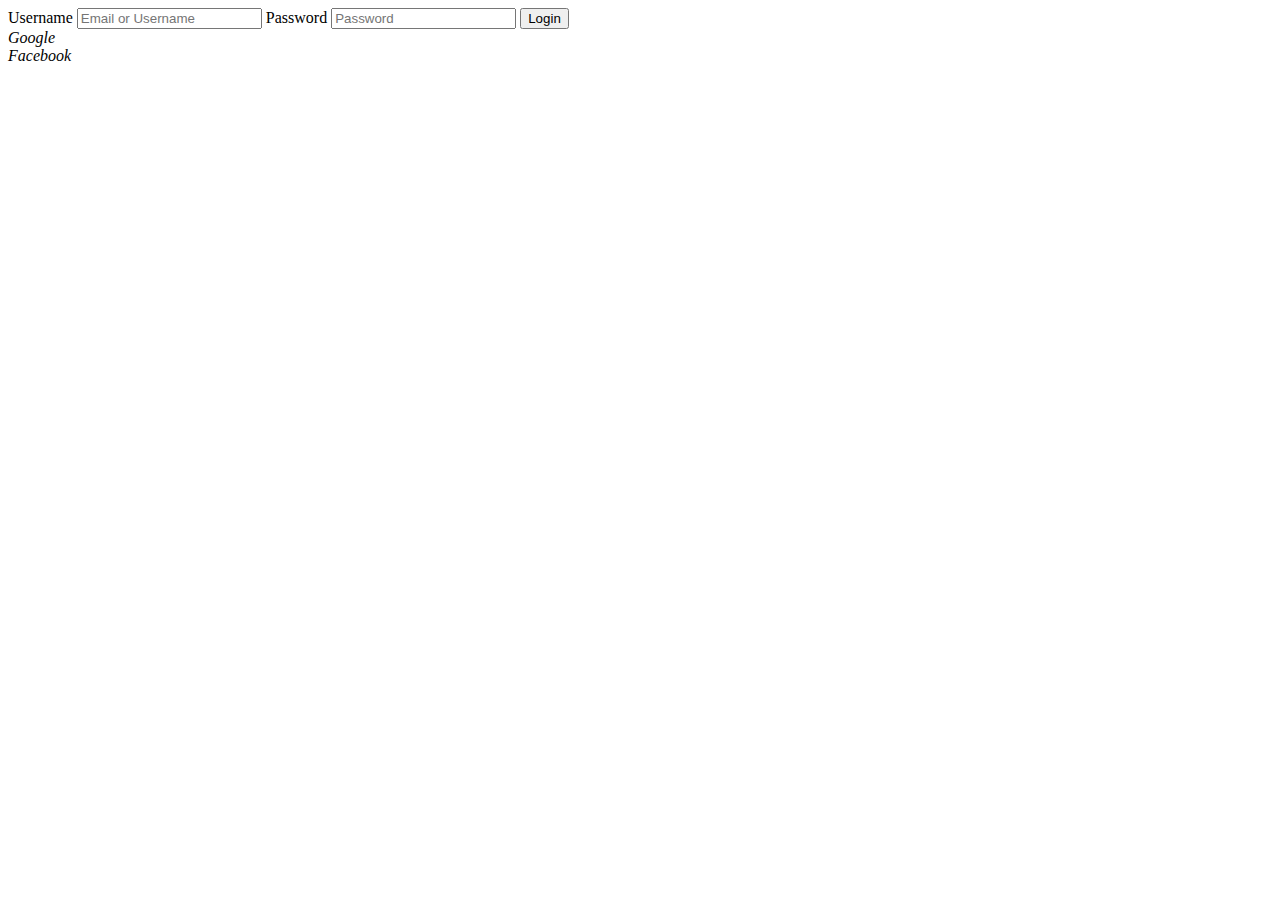
==== index.html @ e8e2cca7 "first commit" ====
<!DOCTYPE html>
<html lang="en">
<head>
    <meta charset="UTF-8">
    <meta http-equiv="X-UA-Compatible" content="IE=edge">
    <meta name="viewport" content="width=device-width, initial-scale=1.0">
    <title>Login Page</title>
</head>
<body>
    <div class="container">
        <form class="login">
            <title>Login Here</title>
            <label for="username">Username</label>
            <input type="text" id="username" placeholder="Email or Username">
            <label for="password">Password</label>
            <input type="text" id="password" placeholder="Password">
            <button class="login">Login</button>
            <div class="social">
                <div class="google"><i class="fab fa-google">Google</i></div>
                <div class="Facebook"><i class="fab fa-facebook">Facebook</i></div>
            </div>
        </form>
    </div>
</body>
</html>
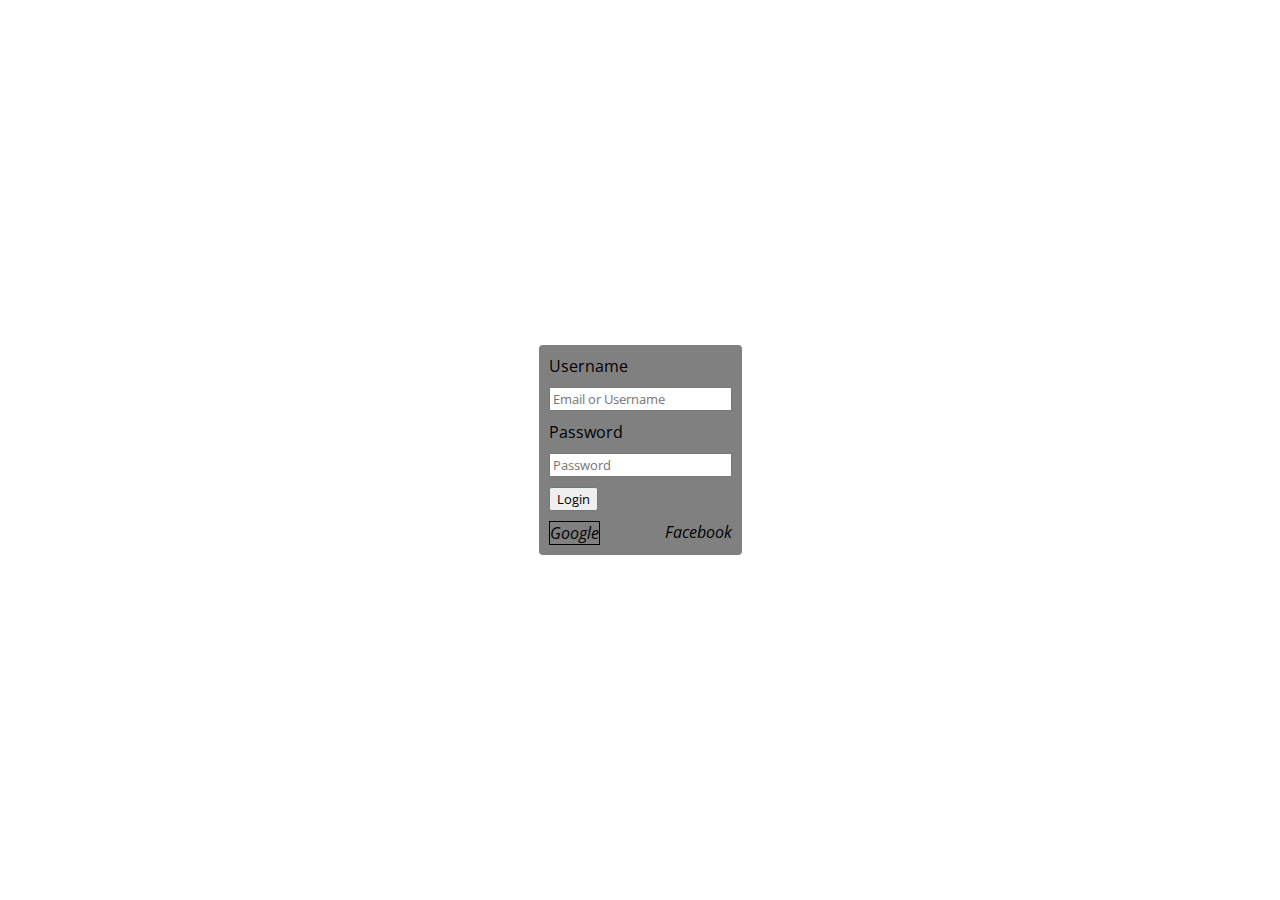
==== commit 56aad919: "initial changes" ====
--- a/index.html
+++ b/index.html
@@ -4,11 +4,15 @@
     <meta charset="UTF-8">
     <meta http-equiv="X-UA-Compatible" content="IE=edge">
     <meta name="viewport" content="width=device-width, initial-scale=1.0">
+    <link rel="stylesheet" href="styles.css">
+    <link rel="preconnect" href="https://fonts.googleapis.com">
+<link rel="preconnect" href="https://fonts.gstatic.com" crossorigin>
+<link href="https://fonts.googleapis.com/css2?family=Open+Sans:wght@300;400;500;600;700&display=swap" rel="stylesheet">
     <title>Login Page</title>
 </head>
 <body>
     <div class="container">
-        <form class="login">
+        <form class="login-form">
             <title>Login Here</title>
             <label for="username">Username</label>
             <input type="text" id="username" placeholder="Email or Username">
--- a/styles.css
+++ b/styles.css
@@ -0,0 +1,40 @@
+*{
+    margin: 0;
+    font-family: 'Open Sans', sans-serif;
+    font-weight: 400;
+}
+.login-form{
+    background-color: grey;
+    border: solid white 2px;
+    border-radius: 6px;
+    -webkit-border-radius: 6px;
+    -moz-border-radius: 6px;
+    -ms-border-radius: 6px;
+    -o-border-radius: 6px;
+}
+.container{
+    display: flex;
+    justify-content: center;
+    height: 100vh;
+    align-items: center;
+}
+label{
+    display: block;
+    margin: 10px;
+}
+input{
+    display: block;
+    margin: 10px;
+}
+button{
+    display: block;
+    margin: 10px;
+}
+.social{
+    display: flex;
+    justify-content: space-between;
+    margin: 10px;
+}
+.google{
+    border: solid black 1px;
+}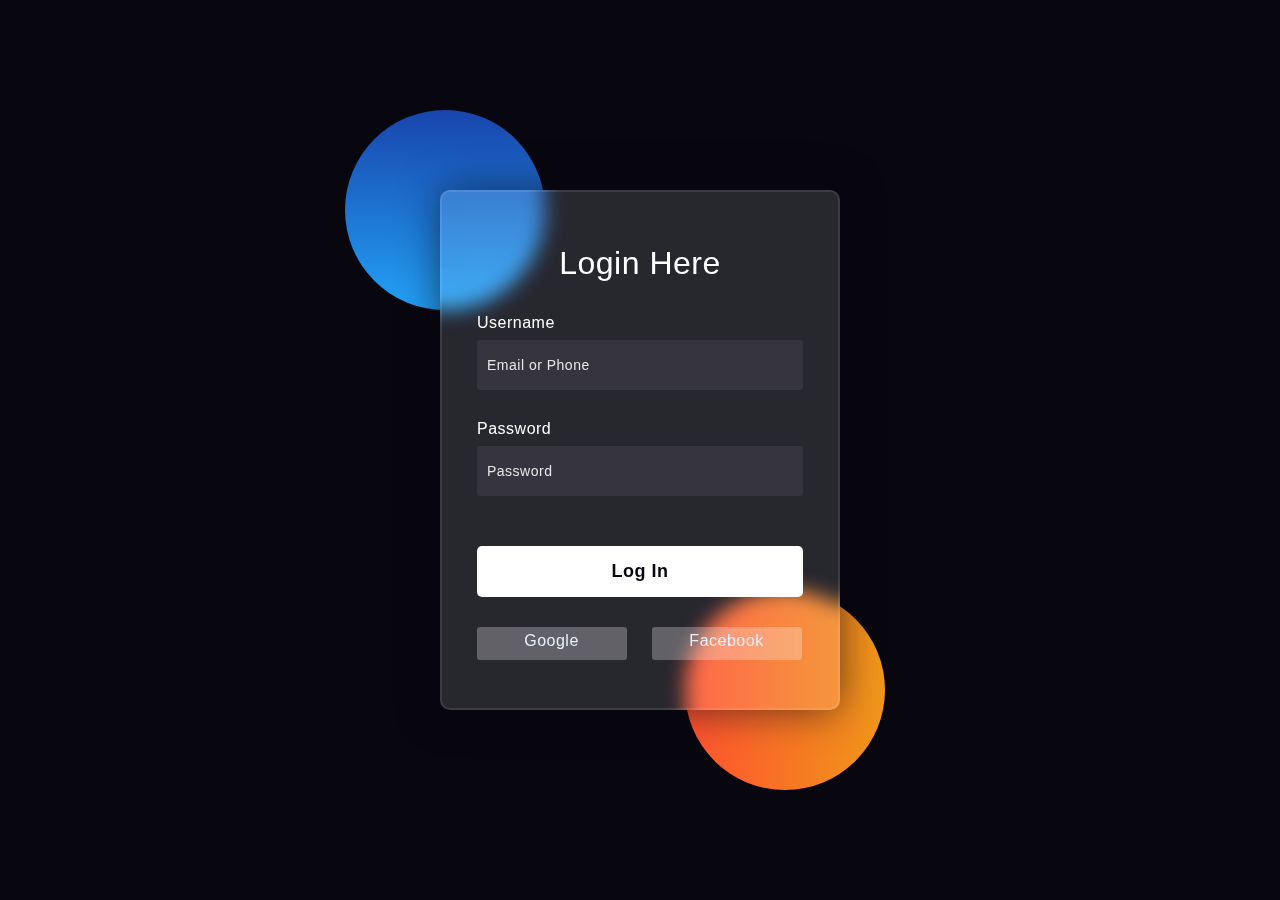
==== commit ab31f5ae: "initial commit" ====
--- a/index.html
+++ b/index.html
@@ -6,24 +6,29 @@
     <meta name="viewport" content="width=device-width, initial-scale=1.0">
     <link rel="stylesheet" href="styles.css">
     <link rel="preconnect" href="https://fonts.googleapis.com">
-<link rel="preconnect" href="https://fonts.gstatic.com" crossorigin>
-<link href="https://fonts.googleapis.com/css2?family=Open+Sans:wght@300;400;500;600;700&display=swap" rel="stylesheet">
+    <link rel="preconnect" href="https://fonts.gstatic.com" crossorigin>
+    <link href="https://fonts.googleapis.com/css2?family=Open+Sans:wght@300;400;500;600;700&display=swap" rel="stylesheet">
     <title>Login Page</title>
 </head>
 <body>
-    <div class="container">
-        <form class="login-form">
-            <title>Login Here</title>
-            <label for="username">Username</label>
-            <input type="text" id="username" placeholder="Email or Username">
-            <label for="password">Password</label>
-            <input type="text" id="password" placeholder="Password">
-            <button class="login">Login</button>
-            <div class="social">
-                <div class="google"><i class="fab fa-google">Google</i></div>
-                <div class="Facebook"><i class="fab fa-facebook">Facebook</i></div>
-            </div>
-        </form>
+<div class="background">
+    <div class="shape"></div>
+    <div class="shape"></div>
+</div>
+<form>
+    <h3>Login Here</h3>
+
+    <label for="username">Username</label>
+    <input type="text" placeholder="Email or Phone" id="username">
+
+    <label for="password">Password</label>
+    <input type="password" placeholder="Password" id="password">
+
+    <button>Log In</button>
+    <div class="social">
+      <div class="go"><i class="fab fa-google"></i>  Google</div>
+      <div class="fb"><i class="fab fa-facebook"></i>  Facebook</div>
     </div>
+</form>
 </body>
 </html>--- a/styles.css
+++ b/styles.css
@@ -1,40 +1,122 @@
-*{
+*,
+*:before,
+*:after{
+    padding: 0;
     margin: 0;
-    font-family: 'Open Sans', sans-serif;
-    font-weight: 400;
+    box-sizing: border-box;
 }
-.login-form{
-    background-color: grey;
-    border: solid white 2px;
-    border-radius: 6px;
-    -webkit-border-radius: 6px;
-    -moz-border-radius: 6px;
-    -ms-border-radius: 6px;
-    -o-border-radius: 6px;
+body{
+    background-color: #080710;
 }
-.container{
-    display: flex;
-    justify-content: center;
-    height: 100vh;
-    align-items: center;
+.background{
+    width: 430px;
+    height: 520px;
+    position: absolute;
+    transform: translate(-50%,-50%);
+    left: 50%;
+    top: 50%;
 }
+.background .shape{
+    height: 200px;
+    width: 200px;
+    position: absolute;
+    border-radius: 50%;
+}
+.shape:first-child{
+    background: linear-gradient(
+        #1845ad,
+        #23a2f6
+    );
+    left: -80px;
+    top: -80px;
+}
+.shape:last-child{
+    background: linear-gradient(
+        to right,
+        #ff512f,
+        #f09819
+    );
+    right: -30px;
+    bottom: -80px;
+}
+form{
+    height: 520px;
+    width: 400px;
+    background-color: rgba(255,255,255,0.13);
+    position: absolute;
+    transform: translate(-50%,-50%);
+    top: 50%;
+    left: 50%;
+    border-radius: 10px;
+    backdrop-filter: blur(10px);
+    border: 2px solid rgba(255,255,255,0.1);
+    box-shadow: 0 0 40px rgba(8,7,16,0.6);
+    padding: 50px 35px;
+}
+form *{
+    font-family: 'Poppins',sans-serif;
+    color: #ffffff;
+    letter-spacing: 0.5px;
+    outline: none;
+    border: none;
+}
+form h3{
+    font-size: 32px;
+    font-weight: 500;
+    line-height: 42px;
+    text-align: center;
+}
+
 label{
     display: block;
-    margin: 10px;
+    margin-top: 30px;
+    font-size: 16px;
+    font-weight: 500;
 }
 input{
     display: block;
-    margin: 10px;
+    height: 50px;
+    width: 100%;
+    background-color: rgba(255,255,255,0.07);
+    border-radius: 3px;
+    padding: 0 10px;
+    margin-top: 8px;
+    font-size: 14px;
+    font-weight: 300;
+}
+::placeholder{
+    color: #e5e5e5;
 }
 button{
-    display: block;
-    margin: 10px;
+    margin-top: 50px;
+    width: 100%;
+    background-color: #ffffff;
+    color: #080710;
+    padding: 15px 0;
+    font-size: 18px;
+    font-weight: 600;
+    border-radius: 5px;
+    cursor: pointer;
 }
 .social{
-    display: flex;
-    justify-content: space-between;
-    margin: 10px;
+  margin-top: 30px;
+  display: flex;
 }
-.google{
-    border: solid black 1px;
+.social div{
+  background: red;
+  width: 150px;
+  border-radius: 3px;
+  padding: 5px 10px 10px 5px;
+  background-color: rgba(255,255,255,0.27);
+  color: #eaf0fb;
+  text-align: center;
+}
+.social div:hover{
+  background-color: rgba(255,255,255,0.47);
+}
+.social .fb{
+  margin-left: 25px;
+}
+.social i{
+  margin-right: 4px;
 }